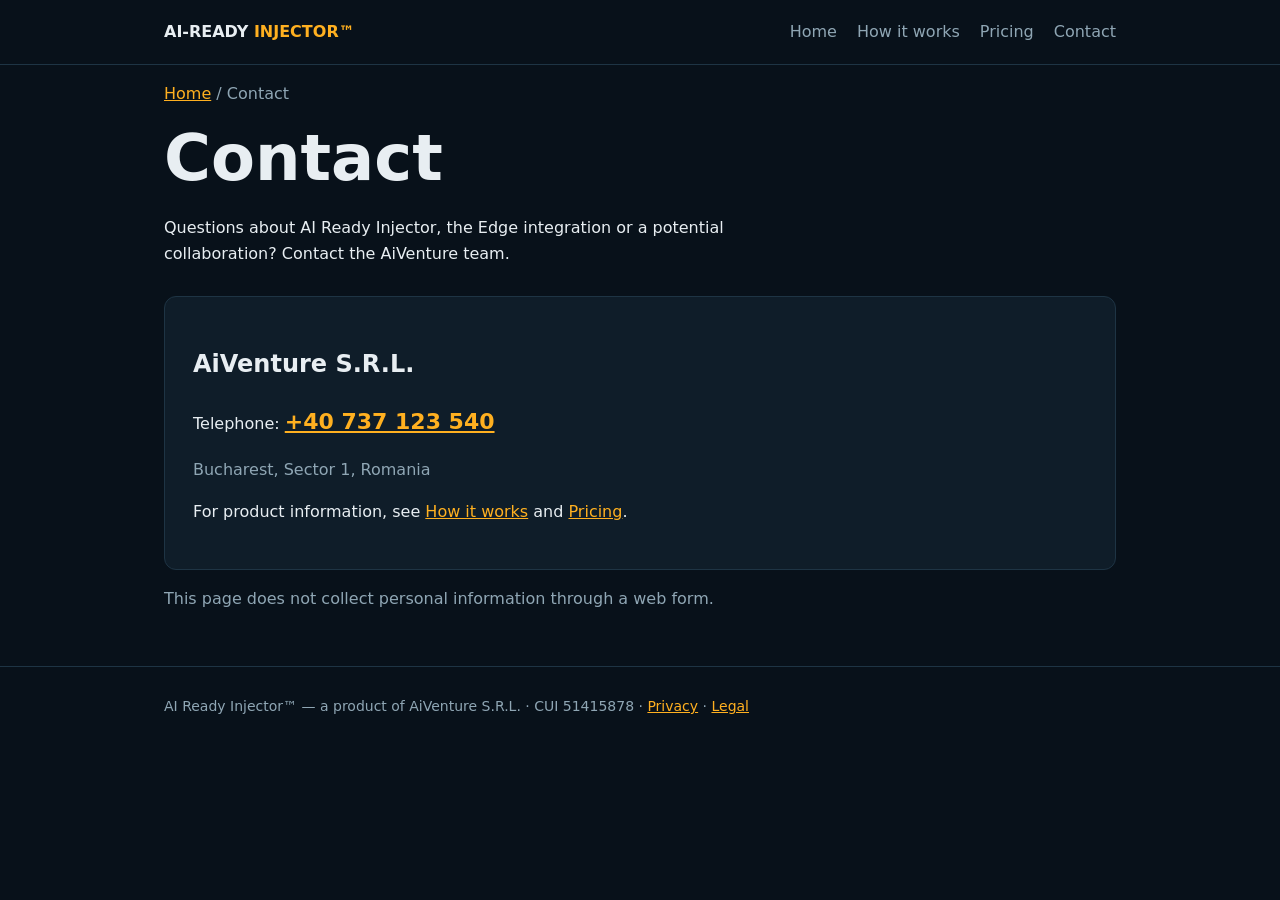
==== contact/index.html @ 3fea4cb2 "feat: add contact page as B2 internal-page verification target" ====
<!DOCTYPE html>
<html lang="en">
<head>
<meta charset="utf-8">
<meta name="viewport" content="width=device-width,initial-scale=1">
<title>Contact — AI Ready Injector</title>
<meta name="description" content="Contact AiVenture S.R.L. about AI Ready Injector and machine-readable signals at the Cloudflare Edge.">
<link rel="canonical" href="https://aireadyinjector.com/contact/">
<style>
:root{color-scheme:dark;--bg:#08111a;--panel:#0f1d29;--line:#1e3444;--text:#e8eef2;--muted:#8fa6b4;--accent:#ffb020}
*{box-sizing:border-box}body{margin:0;background:var(--bg);color:var(--text);font:16px/1.65 system-ui,-apple-system,Segoe UI,sans-serif}
.wrap{max-width:1000px;margin:auto;padding:0 24px}header,footer{border-color:var(--line);border-style:solid;border-width:0 0 1px}
header .wrap{display:flex;justify-content:space-between;align-items:center;gap:16px;min-height:64px}a{color:var(--accent)}.brand{font-weight:750;color:var(--text);text-decoration:none}.brand span{color:var(--accent)}
nav{display:flex;gap:20px;flex-wrap:wrap}nav a{color:var(--muted);text-decoration:none}nav a:hover{color:var(--accent)}
main{padding:70px 0 90px;min-height:65vh}h1{font-size:clamp(36px,6vw,64px);line-height:1.12;margin:12px 0 20px}p{max-width:65ch}.muted{color:var(--muted)}
.panel{background:var(--panel);border:1px solid var(--line);border-radius:12px;padding:28px;margin-top:28px}
.phone{font-size:22px;font-weight:700}footer{border-width:1px 0 0;padding:28px 0;color:var(--muted);font-size:14px}
@media(max-width:600px){header .wrap{align-items:flex-start;flex-direction:column;padding-top:14px;padding-bottom:14px}}
</style>
</head>
<body>
<header><div class="wrap"><a class="brand" href="/">AI-READY <span>INJECTOR™</span></a><nav aria-label="Main navigation"><a href="/">Home</a><a href="/how-it-works/">How it works</a><a href="/pricing/">Pricing</a><a href="/contact/" aria-current="page">Contact</a></nav></div></header>
<main class="wrap">
<p class="muted"><a href="/">Home</a> / Contact</p>
<h1>Contact</h1>
<p>Questions about AI Ready Injector, the Edge integration or a potential collaboration? Contact the AiVenture team.</p>
<section class="panel" aria-labelledby="contact-details">
<h2 id="contact-details">AiVenture S.R.L.</h2>
<p>Telephone: <a class="phone" href="tel:+40737123540">+40 737 123 540</a></p>
<p class="muted">Bucharest, Sector 1, Romania</p>
<p>For product information, see <a href="/how-it-works/">How it works</a> and <a href="/pricing/">Pricing</a>.</p>
</section>
<p class="muted">This page does not collect personal information through a web form.</p>
</main>
<footer><div class="wrap">AI Ready Injector™ — a product of AiVenture S.R.L. · CUI 51415878 · <a href="/privacy/">Privacy</a> · <a href="/legal/">Legal</a></div></footer>
</body>
</html>
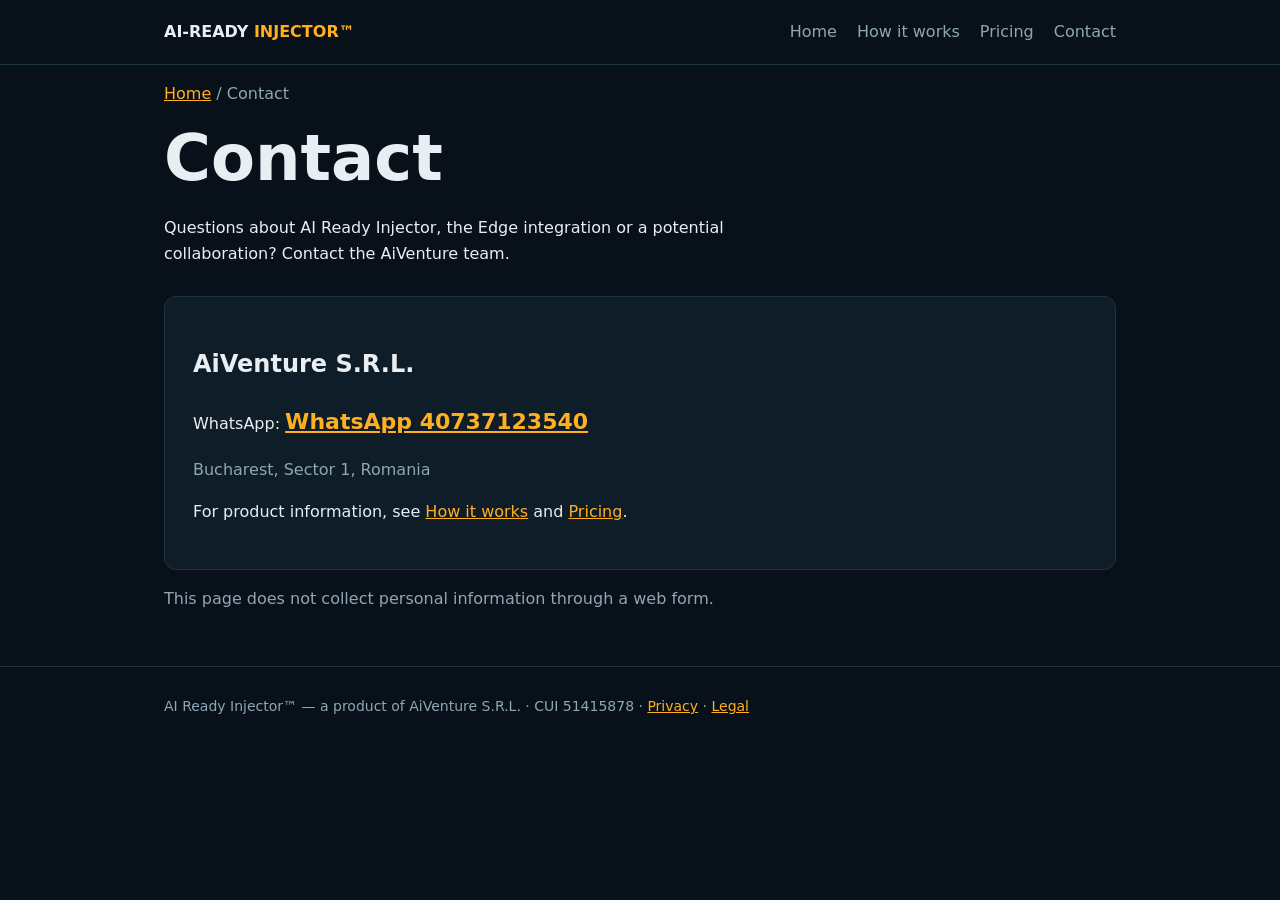
==== commit 4efa0452: "Elimină telefonul, rămâne doar WhatsApp Co-Authored-By: Claude Opus 5.5 <noreply@anthropic.com> Clau" ====
--- a/contact/index.html
+++ b/contact/index.html
@@ -26,7 +26,7 @@
 <p>Questions about AI Ready Injector, the Edge integration or a potential collaboration? Contact the AiVenture team.</p>
 <section class="panel" aria-labelledby="contact-details">
 <h2 id="contact-details">AiVenture S.R.L.</h2>
-<p>Telephone: <a class="phone" href="tel:+40737123540">+40 737 123 540</a></p>
+<p>WhatsApp: <a class="phone" href="https://wa.me/40737123540" target="_blank" rel="noopener">WhatsApp 40737123540</a></p>
 <p class="muted">Bucharest, Sector 1, Romania</p>
 <p>For product information, see <a href="/how-it-works/">How it works</a> and <a href="/pricing/">Pricing</a>.</p>
 </section>
